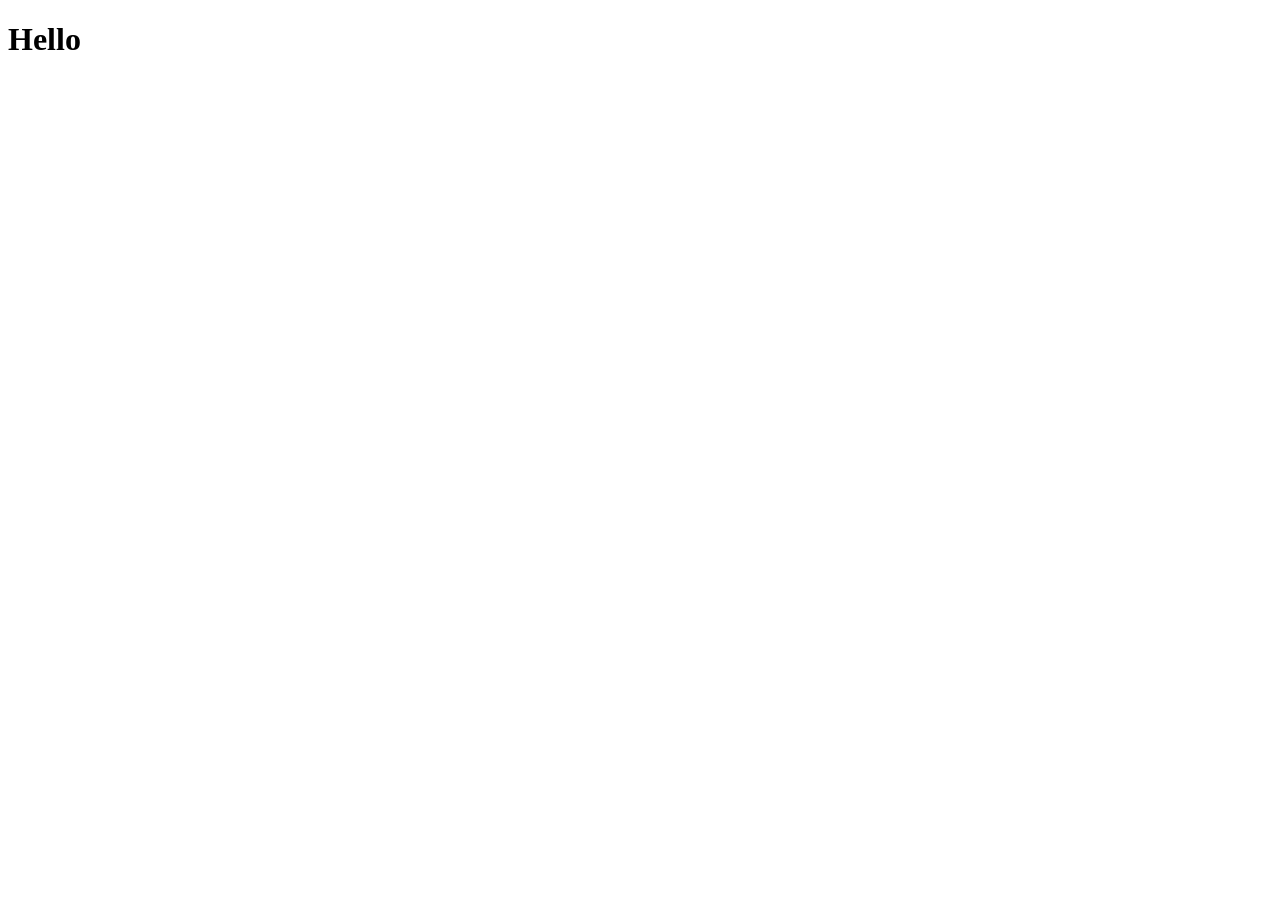
==== index.html @ 3bcd6efc "first commit" ====
<!DOCTYPE html>
<html lang="en">
<head>
   <meta charset="UTF-8">
   <meta name="viewport" content="width=device-width, initial-scale=1.0">
   <title>Hello</title>
</head>
<body>
   <h1>Hello</h1>
   
</body>
</html>
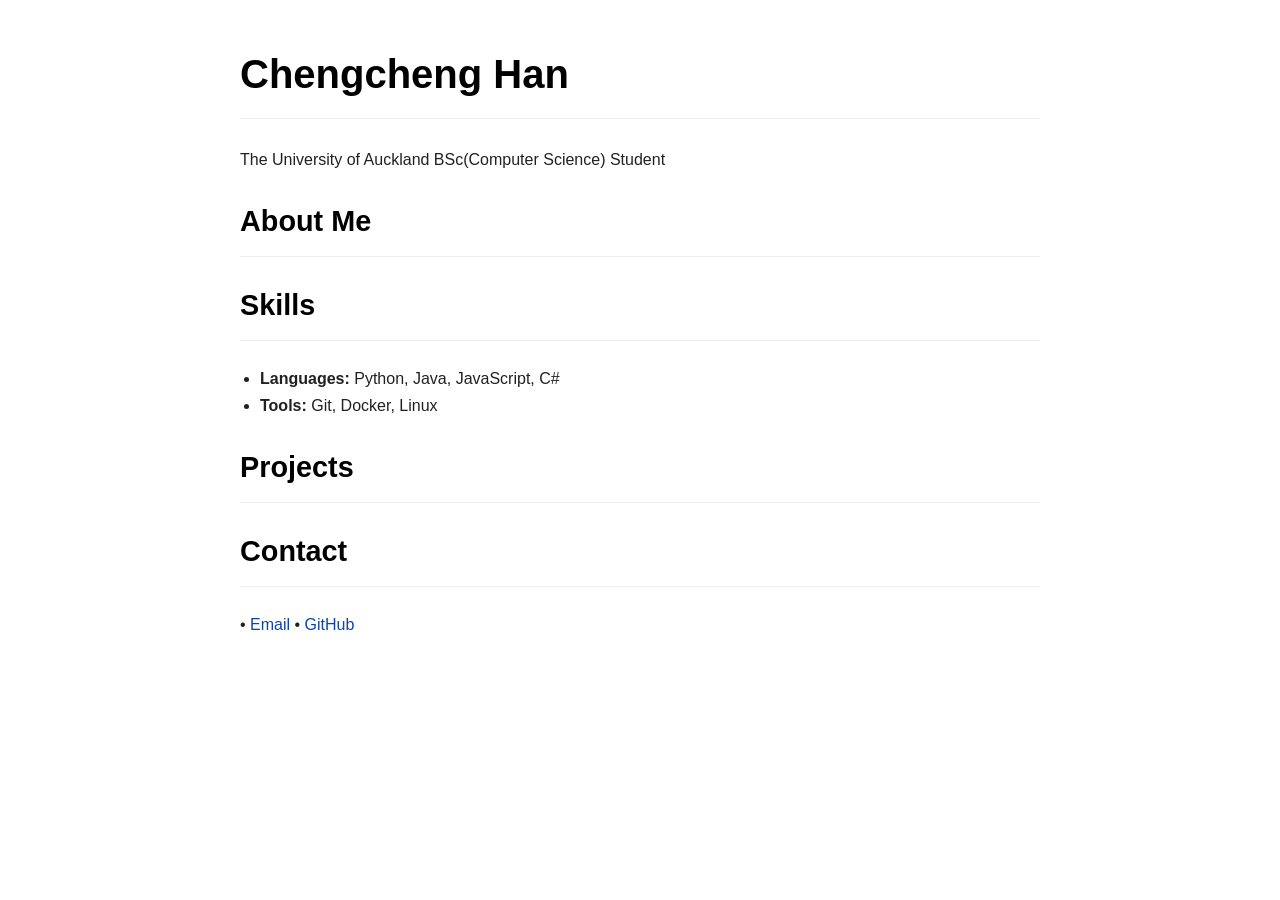
==== commit edf00deb: "Update index.html" ====
--- a/index.html
+++ b/index.html
@@ -1,12 +1,69 @@
 <!DOCTYPE html>
 <html lang="en">
 <head>
-   <meta charset="UTF-8">
-   <meta name="viewport" content="width=device-width, initial-scale=1.0">
-   <title>Hello</title>
+    <meta charset="UTF-8">
+    <meta name="viewport" content="width=device-width, initial-scale=1.0">
+    <title>Han's Web Page</title>
+    <style>
+        body {
+            font-family: -apple-system, BlinkMacSystemFont, "Segoe UI", Roboto, "Helvetica Neue", Arial, sans-serif;
+            background-color: #ffffff;
+            color: #212121;
+            max-width: 800px;
+            margin: 40px auto;
+            padding: 0 20px;
+            line-height: 1.7;
+        }
+        h1, h2 {
+            color: #000000;
+            border-bottom: 1px solid #eeeeee;
+            padding-bottom: 10px;
+        }
+        h1 {
+            font-size: 2.5em;
+        }
+        h2 {
+            font-size: 1.8em;
+        }
+        a {
+            color: #0d47a1;
+            text-decoration: none;
+        }
+        a:hover {
+            text-decoration: underline;
+        }
+        ul {
+            padding-left: 20px;
+        }
+    </style>
 </head>
 <body>
-   <h1>Hello</h1>
-   
+
+    <h1>Chengcheng Han</h1>
+    <p>The University of Auckland BSc(Computer Science) Student</p>
+
+    <h2>About Me</h2>
+    <p>
+    </p>
+
+    <h2>Skills</h2>
+    <ul>
+        <li><b>Languages:</b> Python, Java, JavaScript, C#</li>
+        <li><b>Tools:</b> Git, Docker, Linux</li>
+    </ul>
+
+    <h2>Projects</h2>
+    <div class="project">
+    </div>
+    
+    <div class="project">
+    </div>
+
+    <h2>Contact</h2>
+    <p>
+		&bull; <a href="mailto:hccqaq@gmail.com" target="_blank">Email</a> &bull;
+		<a href="https://github.com/Noise477" target="_blank">GitHub</a>
+    </p>
+
 </body>
-</html>+</html>
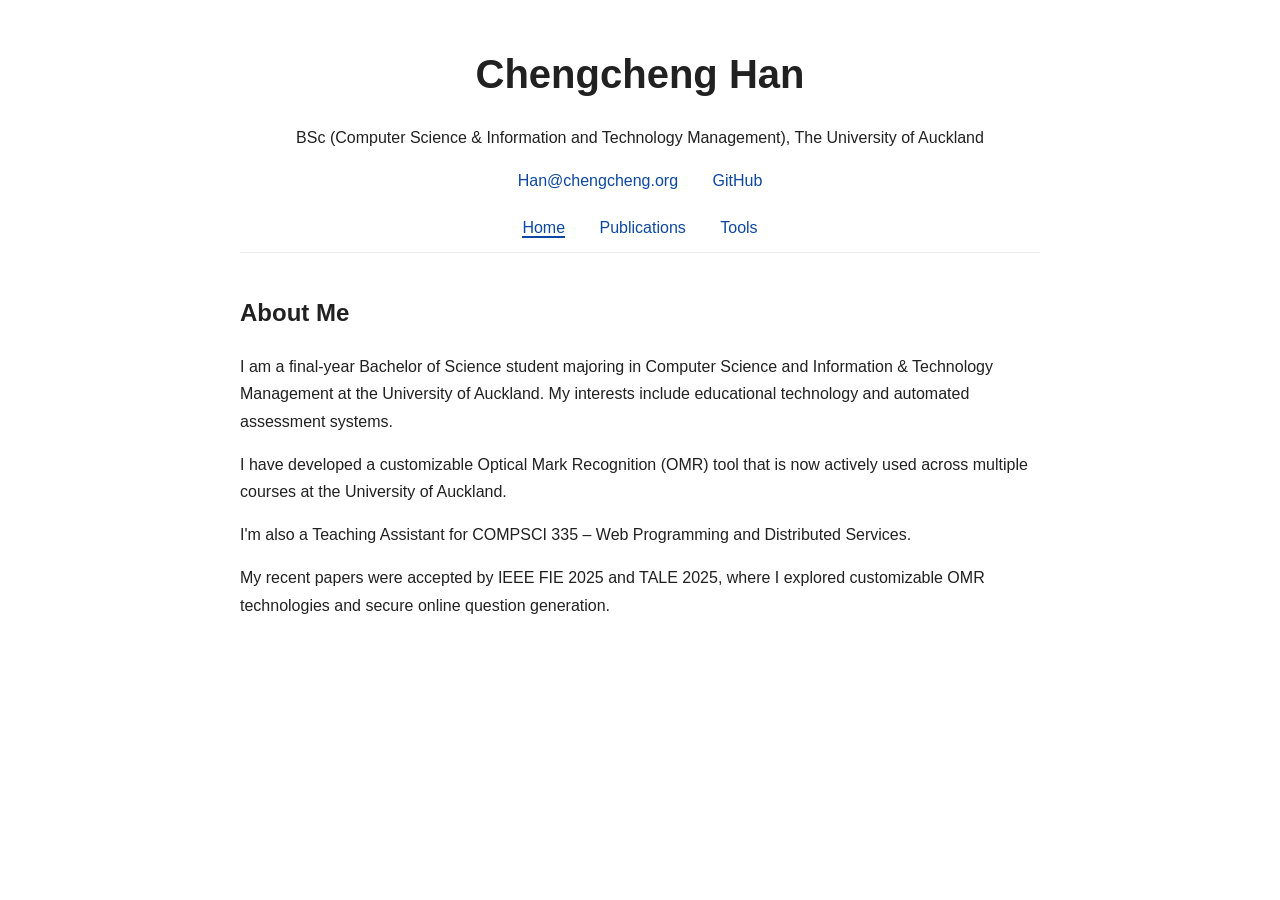
==== commit 1de1298a: "Update my personal website" ====
--- a/index.html
+++ b/index.html
@@ -1,69 +1,47 @@
 <!DOCTYPE html>
 <html lang="en">
+
 <head>
-    <meta charset="UTF-8">
-    <meta name="viewport" content="width=device-width, initial-scale=1.0">
-    <title>Han's Web Page</title>
-    <style>
-        body {
-            font-family: -apple-system, BlinkMacSystemFont, "Segoe UI", Roboto, "Helvetica Neue", Arial, sans-serif;
-            background-color: #ffffff;
-            color: #212121;
-            max-width: 800px;
-            margin: 40px auto;
-            padding: 0 20px;
-            line-height: 1.7;
-        }
-        h1, h2 {
-            color: #000000;
-            border-bottom: 1px solid #eeeeee;
-            padding-bottom: 10px;
-        }
-        h1 {
-            font-size: 2.5em;
-        }
-        h2 {
-            font-size: 1.8em;
-        }
-        a {
-            color: #0d47a1;
-            text-decoration: none;
-        }
-        a:hover {
-            text-decoration: underline;
-        }
-        ul {
-            padding-left: 20px;
-        }
-    </style>
+  <meta charset="UTF-8">
+  <meta name="viewport" content="width=device-width, initial-scale=1.0">
+  <title>Chengcheng Han</title>
+  <link rel="stylesheet" href="style.css">
 </head>
+
 <body>
 
-    <h1>Chengcheng Han</h1>
-    <p>The University of Auckland BSc(Computer Science) Student</p>
+   <header>
+      <h1>Chengcheng Han</h1>
+      <p>BSc (Computer Science & Information and Technology Management), The University of Auckland</p>
+      <p>
+         <a href="mailto:Han@chengcheng.org">Han@chengcheng.org</a>
+         <a href="https://github.com/Noise477" target="_blank">GitHub</a>
+      </p>
+   </header>
 
+  <nav>
+    <a href="index.html" class="active">Home</a>
+    <a href="publications.html">Publications</a>
+    <a href="tools.html">Tools</a>
+  </nav>
+
+  <section>
     <h2>About Me</h2>
     <p>
+      I am a final-year Bachelor of Science student majoring in Computer Science and Information & Technology Management at the University of Auckland.
+      My interests include educational technology and automated assessment systems.
     </p>
-
-    <h2>Skills</h2>
-    <ul>
-        <li><b>Languages:</b> Python, Java, JavaScript, C#</li>
-        <li><b>Tools:</b> Git, Docker, Linux</li>
-    </ul>
-
-    <h2>Projects</h2>
-    <div class="project">
-    </div>
-    
-    <div class="project">
-    </div>
-
-    <h2>Contact</h2>
     <p>
-		&bull; <a href="mailto:hccqaq@gmail.com" target="_blank">Email</a> &bull;
-		<a href="https://github.com/Noise477" target="_blank">GitHub</a>
+      I have developed a customizable Optical Mark Recognition (OMR) tool that is now actively used across multiple courses at the University of Auckland.
     </p>
+    <p>
+      I'm also a Teaching Assistant for COMPSCI 335 – Web Programming and Distributed Services.
+    </p>
+    <p>
+      My recent papers were accepted by IEEE FIE 2025 and TALE 2025, where I explored customizable OMR technologies and secure online question generation.
+    </p>
+  </section>
 
 </body>
+
 </html>
--- a/style.css
+++ b/style.css
@@ -0,0 +1,46 @@
+body {
+   font-family: -apple-system, BlinkMacSystemFont, "Segoe UI", Roboto, "Helvetica Neue", Arial, sans-serif;
+   background-color: #ffffff;
+   color: #212121;
+   max-width: 800px;
+   margin: 40px auto;
+   padding: 0 20px;
+   line-height: 1.7;
+   text-align: center;
+}
+
+h1 {
+   font-size: 2.5em;
+   margin-bottom: 0.2em;
+}
+
+nav {
+   margin: 20px 0 40px;
+   border-bottom: 1px solid #eee;
+   padding-bottom: 10px;
+}
+
+nav a {
+   margin: 0 15px;
+   color: #0d47a1;
+   text-decoration: none;
+   font-weight: 500;
+}
+
+nav a.active {
+   border-bottom: 2px solid #0d47a1;
+}
+
+nav a:hover {
+   text-decoration: underline;
+}
+
+section {
+   text-align: left;
+}
+
+header a {
+    margin: 0 15px;
+    color: #0d47a1;
+    text-decoration: none;
+}
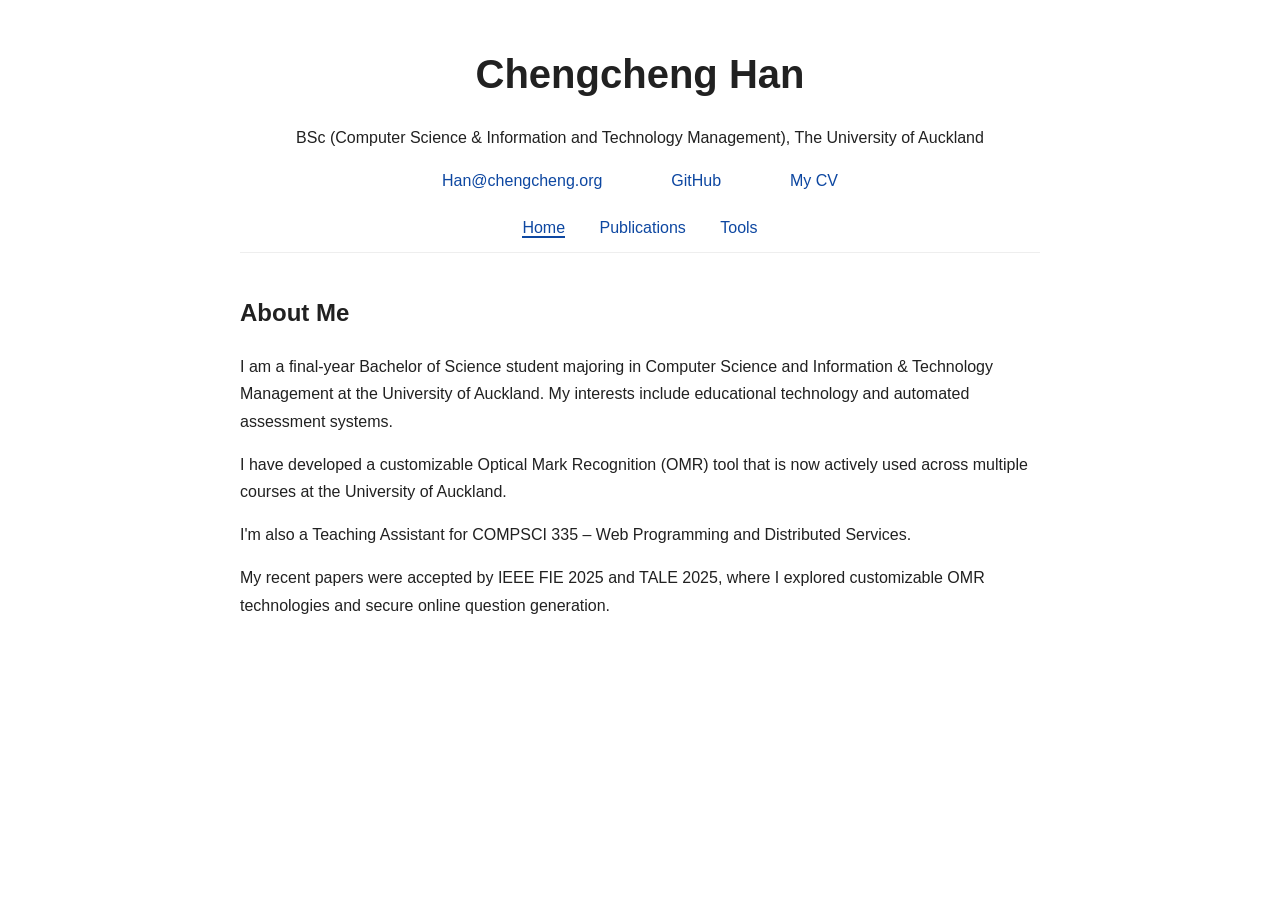
==== commit abb2ea9b: "Update" ====
--- a/index.html
+++ b/index.html
@@ -2,46 +2,53 @@
 <html lang="en">
 
 <head>
-  <meta charset="UTF-8">
-  <meta name="viewport" content="width=device-width, initial-scale=1.0">
-  <title>Chengcheng Han</title>
-  <link rel="stylesheet" href="style.css">
+    <meta charset="UTF-8">
+    <meta name="viewport" content="width=device-width, initial-scale=1.0">
+    <title>Chengcheng Han</title>
+    <link rel="stylesheet" href="style.css">
 </head>
 
 <body>
 
-   <header>
-      <h1>Chengcheng Han</h1>
-      <p>BSc (Computer Science & Information and Technology Management), The University of Auckland</p>
-      <p>
-         <a href="mailto:Han@chengcheng.org">Han@chengcheng.org</a>
-         <a href="https://github.com/Noise477" target="_blank">GitHub</a>
-      </p>
-   </header>
+    <header>
+        <h1>Chengcheng Han</h1>
+        <p>BSc (Computer Science & Information and Technology Management), The University of Auckland</p>
+        <p>
+            <a href="mailto:Han@chengcheng.org">Han@chengcheng.org</a>
+            <span style="display:inline-block; width:30px;"></span>
+            <a href="https://github.com/Noise477" target="_blank">GitHub</a>
+            <span style="display:inline-block; width:30px;"></span>
+            <a href="Cv.pdf" download>My CV</a>
+        </p>
+    </header>
 
-  <nav>
-    <a href="index.html" class="active">Home</a>
-    <a href="publications.html">Publications</a>
-    <a href="tools.html">Tools</a>
-  </nav>
 
-  <section>
-    <h2>About Me</h2>
-    <p>
-      I am a final-year Bachelor of Science student majoring in Computer Science and Information & Technology Management at the University of Auckland.
-      My interests include educational technology and automated assessment systems.
-    </p>
-    <p>
-      I have developed a customizable Optical Mark Recognition (OMR) tool that is now actively used across multiple courses at the University of Auckland.
-    </p>
-    <p>
-      I'm also a Teaching Assistant for COMPSCI 335 – Web Programming and Distributed Services.
-    </p>
-    <p>
-      My recent papers were accepted by IEEE FIE 2025 and TALE 2025, where I explored customizable OMR technologies and secure online question generation.
-    </p>
-  </section>
+    <nav>
+        <a href="index.html" class="active">Home</a>
+        <a href="publications.html">Publications</a>
+        <a href="tools.html">Tools</a>
+    </nav>
+
+    <section>
+        <h2>About Me</h2>
+        <p>
+            I am a final-year Bachelor of Science student majoring in Computer Science and Information & Technology
+            Management at the University of Auckland.
+            My interests include educational technology and automated assessment systems.
+        </p>
+        <p>
+            I have developed a customizable Optical Mark Recognition (OMR) tool that is now actively used across
+            multiple courses at the University of Auckland.
+        </p>
+        <p>
+            I'm also a Teaching Assistant for COMPSCI 335 – Web Programming and Distributed Services.
+        </p>
+        <p>
+            My recent papers were accepted by IEEE FIE 2025 and TALE 2025, where I explored customizable OMR
+            technologies and secure online question generation.
+        </p>
+    </section>
 
 </body>
 
-</html>
+</html>
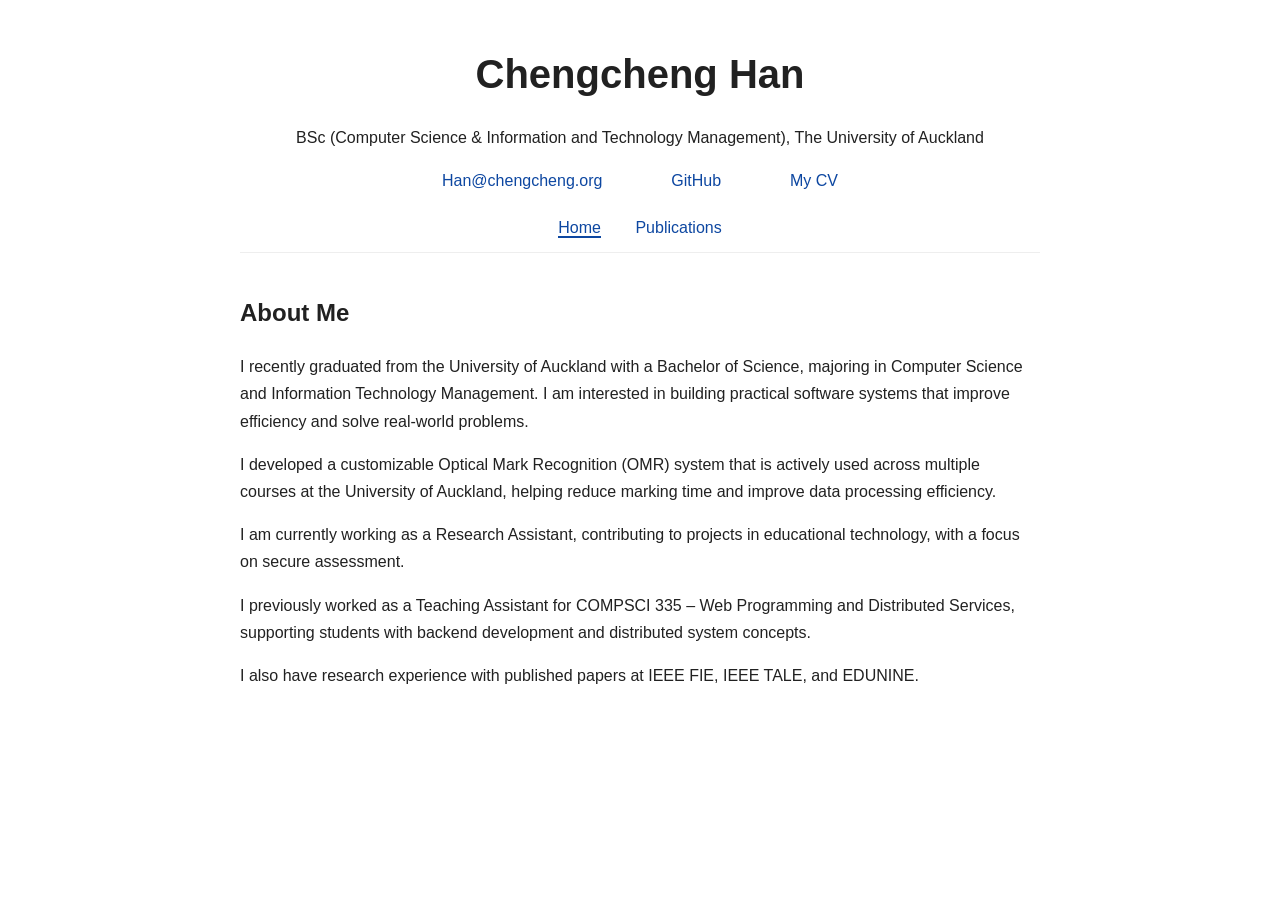
==== commit 741c0092: "update CV" ====
--- a/index.html
+++ b/index.html
@@ -26,28 +26,26 @@
     <nav>
         <a href="index.html" class="active">Home</a>
         <a href="publications.html">Publications</a>
-        <a href="tools.html">Tools</a>
     </nav>
 
-    <section>
-        <h2>About Me</h2>
-        <p>
-            I am a final-year Bachelor of Science student majoring in Computer Science and Information & Technology
-            Management at the University of Auckland.
-            My interests include educational technology and automated assessment systems.
-        </p>
-        <p>
-            I have developed a customizable Optical Mark Recognition (OMR) tool that is now actively used across
-            multiple courses at the University of Auckland.
-        </p>
-        <p>
-            I'm also a Teaching Assistant for COMPSCI 335 – Web Programming and Distributed Services.
-        </p>
-        <p>
-            My recent papers were accepted by IEEE FIE 2025 and TALE 2025, where I explored customizable OMR
-            technologies and secure online question generation.
-        </p>
-    </section>
+<section>
+    <h2>About Me</h2>
+    <p>
+        I recently graduated from the University of Auckland with a Bachelor of Science, majoring in Computer Science and Information Technology Management. I am interested in building practical software systems that improve efficiency and solve real-world problems.
+    </p>
+    <p>
+        I developed a customizable Optical Mark Recognition (OMR) system that is actively used across multiple courses at the University of Auckland, helping reduce marking time and improve data processing efficiency.
+    </p>
+    <p>
+        I am currently working as a Research Assistant, contributing to projects in educational technology, with a focus on secure assessment.
+    </p>
+    <p>
+        I previously worked as a Teaching Assistant for COMPSCI 335 – Web Programming and Distributed Services, supporting students with backend development and distributed system concepts.
+    </p>
+    <p>
+        I also have research experience with published papers at IEEE FIE, IEEE TALE, and EDUNINE.
+    </p>
+</section>
 
 </body>
 
